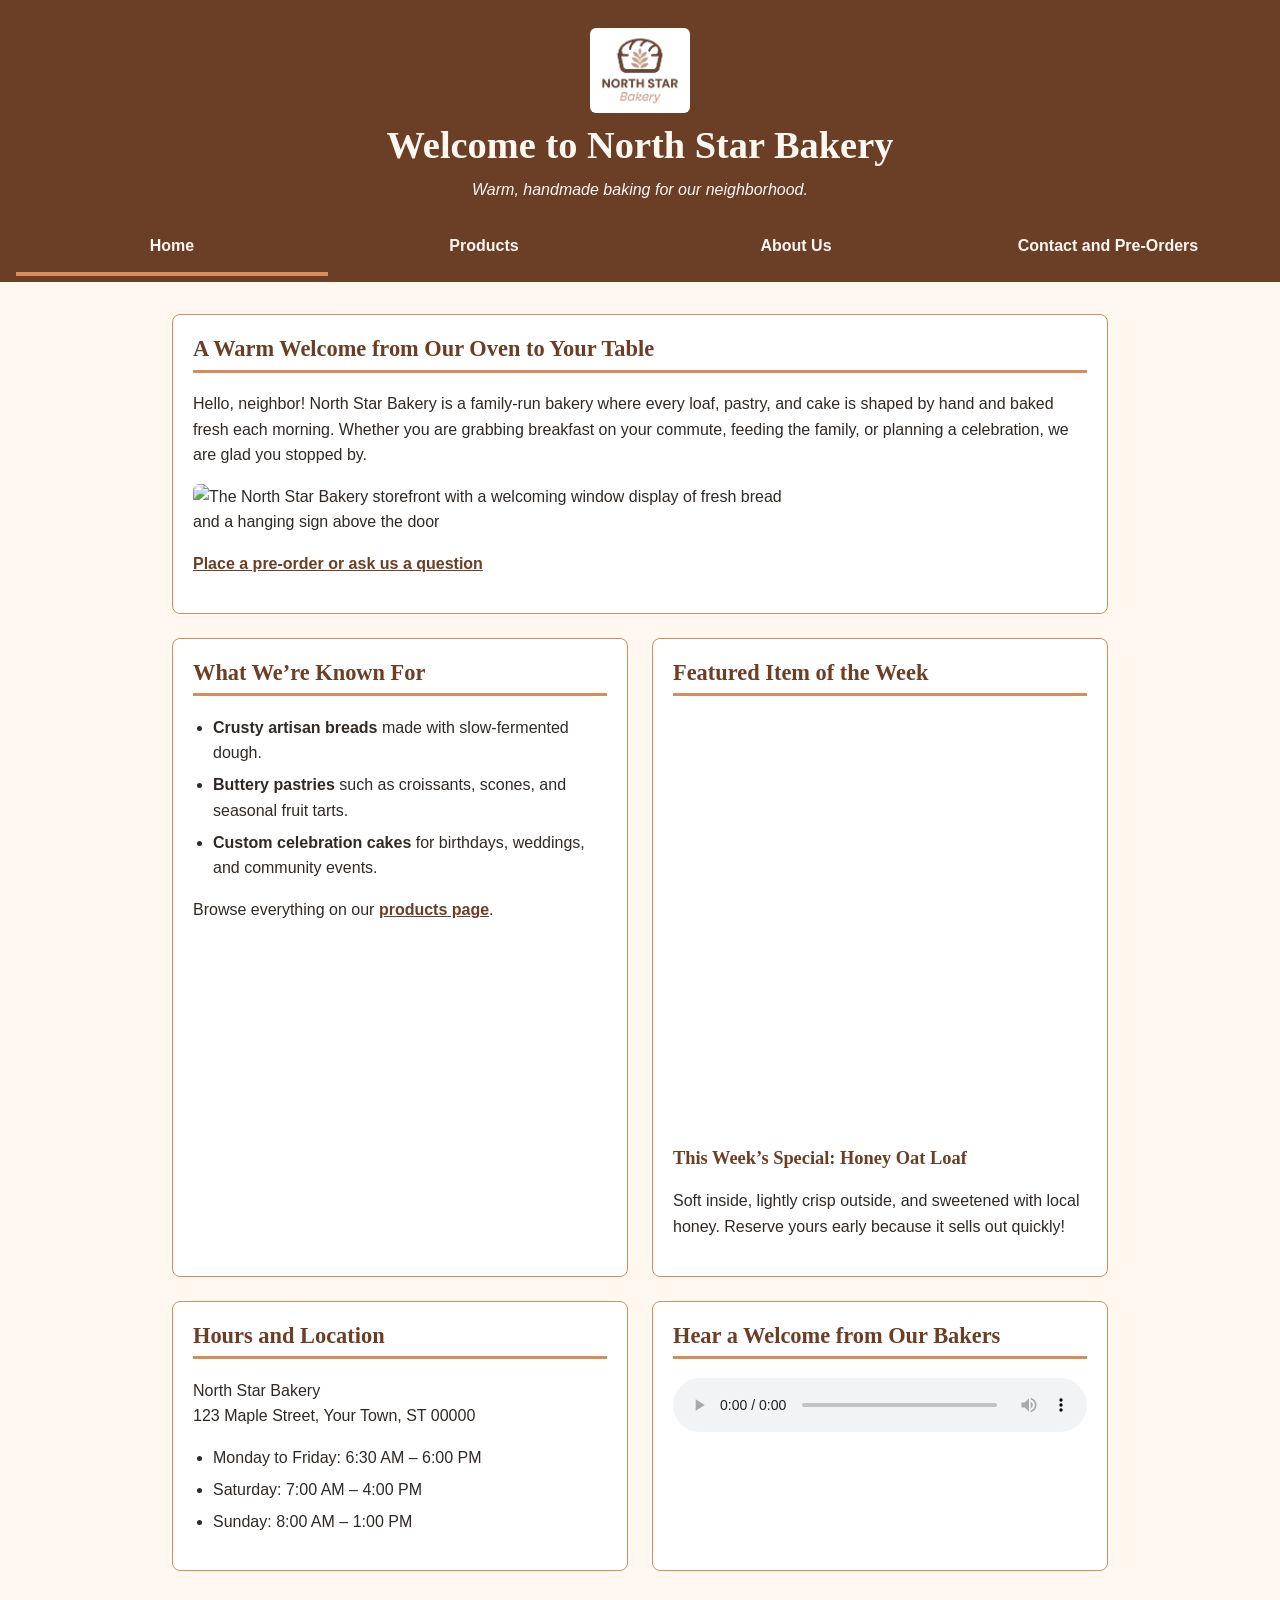
==== index.html @ 62cfa84a "Add files via upload" ====
<!DOCTYPE html>
<html lang="en">
<head>
  <meta charset="UTF-8">
  <meta name="viewport" content="width=device-width, initial-scale=1.0">
  <meta name="description" content="North Star Bakery is a neighborhood bakery offering handmade breads, pastries, and cakes. Pre-order today.">
  <title>North Star Bakery | Home</title>
  <link rel="stylesheet" href="styles.css">
</head>
<body>
  <header>
    <img src="bakery-logo.png" alt="North Star Bakery logo" width="120">
    <h1>Welcome to North Star Bakery</h1>
    <p>Warm, handmade baking for our neighborhood.</p>
    <nav aria-label="Main navigation">
      <ul>
        <li><a href="index.html" aria-current="page">Home</a></li>
        <li><a href="products.html">Products</a></li>
        <li><a href="about.html">About Us</a></li>
        <li><a href="contact.html">Contact and Pre-Orders</a></li>
      </ul>
    </nav>
  </header>

  <main>
    <section>
      <h2>A Warm Welcome from Our Oven to Your Table</h2>
      <p>Hello, neighbor! North Star Bakery is a family-run bakery where every loaf, pastry, and cake is shaped by hand and baked fresh each morning. Whether you are grabbing breakfast on your commute, feeding the family, or planning a celebration, we are glad you stopped by.</p>
      <img src="bakery-storefront.jpg" alt="The North Star Bakery storefront with a welcoming window display of fresh bread and a hanging sign above the door" width="600">
      <p><a href="contact.html">Place a pre-order or ask us a question</a></p>
    </section>

    <section>
      <h2>What We&rsquo;re Known For</h2>
      <ul>
        <li><strong>Crusty artisan breads</strong> made with slow-fermented dough.</li>
        <li><strong>Buttery pastries</strong> such as croissants, scones, and seasonal fruit tarts.</li>
        <li><strong>Custom celebration cakes</strong> for birthdays, weddings, and community events.</li>
      </ul>
      <p>Browse everything on our <a href="products.html">products page</a>.</p>
    </section>

    <section>
      <h2>Featured Item of the Week</h2>
      <picture>
        <source media="(min-width: 800px)" srcset="bakery-feature-large.jpg">
        <source media="(max-width: 799px)" srcset="bakery-feature-small.jpg">
        <img src="bakery-feature-small.jpg" alt="A freshly baked featured item of the week displayed on a wooden board at North Star Bakery" width="600">
      </picture>
      <h3>This Week&rsquo;s Special: Honey Oat Loaf</h3>
      <p>Soft inside, lightly crisp outside, and sweetened with local honey. Reserve yours early because it sells out quickly!</p>
    </section>

    <section>
      <h2>Hours and Location</h2>
      <address>
        North Star Bakery<br>
        123 Maple Street, Your Town, ST 00000
      </address>
      <ul>
        <li>Monday to Friday: 6:30 AM &ndash; 6:00 PM</li>
        <li>Saturday: 7:00 AM &ndash; 4:00 PM</li>
        <li>Sunday: 8:00 AM &ndash; 1:00 PM</li>
      </ul>
    </section>

    <section>
      <h2>Hear a Welcome from Our Bakers</h2>
      <audio controls>
        <source src="bakery-welcome.mp3" type="audio/mpeg">
        <p>Your browser does not support the audio element. This is a short welcome message from the North Star Bakery team, inviting you to stop by, try our fresh bread, and place a pre-order. <a href="bakery-welcome.mp3">Download the audio file</a>.</p>
      </audio>
    </section>
  </main>

  <footer>
    <p>&copy; 2026 North Star Bakery. Baked fresh daily for our neighbors.</p>
    <p>Questions? Visit our <a href="contact.html">contact page</a> or email <a href="mailto:hello@northstarbakery.example">hello@northstarbakery.example</a>.</p>
  </footer>
</body>
</html>
---- styles.css ----
/* North Star Bakery - Touchstone 3 stylesheet
   Colors (4 total):
   cream    #FFF8F0  page background
   brown    #6B3E26  header, headings, buttons
   peach    #D88C5A  accents, borders, hover
   charcoal #2F2A26  body text, footer
   Fonts (2 total): Georgia (headings), Arial (body)
   Approach: mobile-first. Base styles are for small screens,
   the media query at the bottom enlarges the layout. */

:root {
  --cream: #FFF8F0;
  --brown: #6B3E26;
  --peach: #D88C5A;
  --charcoal: #2F2A26;
}

* {
  box-sizing: border-box;
}

body {
  margin: 0;
  font-family: Arial, Helvetica, sans-serif;
  font-size: 1rem;
  line-height: 1.6;
  color: var(--charcoal);
  background-color: var(--cream);
}

/* ---------- Headings ---------- */
h1, h2, h3 {
  font-family: Georgia, "Times New Roman", serif;
  line-height: 1.25;
}

h1 {
  margin: 0.5rem 0;
  font-size: 1.75rem;
}

h2 {
  margin-top: 0;
  padding-bottom: 0.4rem;
  font-size: 1.4rem;
  color: var(--brown);
  border-bottom: 3px solid var(--peach);
}

h3 {
  font-size: 1.15rem;
  color: var(--brown);
}

/* ---------- Header and navigation ---------- */
header {
  padding: 1.25rem 1rem 0;
  text-align: center;
  color: var(--cream);
  background-color: var(--brown);
}

header img {
  max-width: 100px;
  height: auto;
  margin: 0 auto;
}

header p {
  margin: 0 0 1rem;
  font-style: italic;
}

nav ul {
  display: flex;
  flex-direction: column;
  margin: 0;
  padding: 0;
  list-style: none;
}

nav li {
  flex: 1;
}

nav a {
  display: block;
  padding: 0.85rem 1rem;
  font-weight: bold;
  text-align: center;
  text-decoration: none;
  color: var(--cream);
  border-top: 1px solid var(--peach);
}

nav a:hover,
nav a:focus {
  color: var(--charcoal);
  background-color: var(--peach);
}

nav a[aria-current="page"] {
  border-bottom: 4px solid var(--peach);
}

/* ---------- Main content ---------- */
main {
  display: flex;
  flex-direction: column;
  gap: 1.5rem;
  max-width: 1000px;
  margin: 0 auto;
  padding: 1.5rem 1rem;
}

main > section {
  padding: 1.25rem;
  background-color: #ffffff;
  border: 1px solid var(--peach);
  border-radius: 8px;
}

ul {
  padding-left: 1.25rem;
}

li {
  margin-bottom: 0.4rem;
}

main a {
  color: var(--brown);
  font-weight: bold;
}

main a:hover,
main a:focus {
  color: var(--charcoal);
  background-color: var(--peach);
}

address {
  margin-bottom: 1rem;
  font-style: normal;
}

/* ---------- Media ---------- */
img,
video {
  display: block;
  max-width: 100%;
  height: auto;
  border-radius: 6px;
}

audio {
  display: block;
  width: 100%;
}

figure {
  margin: 1.5rem 0 0;
  padding: 1rem;
  background-color: var(--cream);
  border-left: 5px solid var(--peach);
}

figcaption {
  margin-top: 0.75rem;
  font-style: italic;
  color: var(--brown);
}

/* ---------- Form ---------- */
form {
  max-width: 600px;
}

fieldset {
  margin: 0 0 1.25rem;
  padding: 1rem;
  border: 2px solid var(--peach);
  border-radius: 6px;
}

legend {
  padding: 0 0.5rem;
  font-family: Georgia, "Times New Roman", serif;
  font-size: 1.1rem;
  font-weight: bold;
  color: var(--brown);
}

label {
  font-weight: bold;
}

input,
select,
textarea {
  width: 100%;
  margin-top: 0.3rem;
  padding: 0.6rem;
  font-family: inherit;
  font-size: 1rem;
  color: var(--charcoal);
  background-color: #ffffff;
  border: 2px solid var(--brown);
  border-radius: 4px;
}

input:focus,
select:focus,
textarea:focus,
button:focus {
  outline: 3px solid var(--peach);
  outline-offset: 2px;
}

button {
  padding: 0.7rem 1.5rem;
  margin-right: 0.5rem;
  font-family: inherit;
  font-size: 1rem;
  font-weight: bold;
  color: var(--cream);
  background-color: var(--brown);
  border: 2px solid var(--brown);
  border-radius: 4px;
  cursor: pointer;
}

button:hover {
  color: var(--charcoal);
  background-color: var(--peach);
  border-color: var(--peach);
}

/* ---------- Footer ---------- */
footer {
  padding: 1.5rem 1rem;
  text-align: center;
  color: var(--cream);
  background-color: var(--charcoal);
}

footer p {
  margin: 0.4rem 0;
}

footer a {
  color: var(--peach);
}

/* ---------- Larger screens (tablet and desktop) ---------- */
@media (min-width: 768px) {
  h1 {
    font-size: 2.4rem;
  }

  header {
    padding-top: 1.75rem;
  }

  nav ul {
    flex-direction: row;
    justify-content: center;
  }

  nav a {
    border-top: none;
  }

  main {
    flex-direction: row;
    flex-wrap: wrap;
    padding: 2rem;
  }

  /* two columns: each section takes half the row */
  main > section {
    flex: 1 1 calc(50% - 0.75rem);
  }

  /* first section (intro / form) spans the full width */
  main > section:first-child {
    flex-basis: 100%;
  }

  footer {
    padding: 2rem;
  }
}
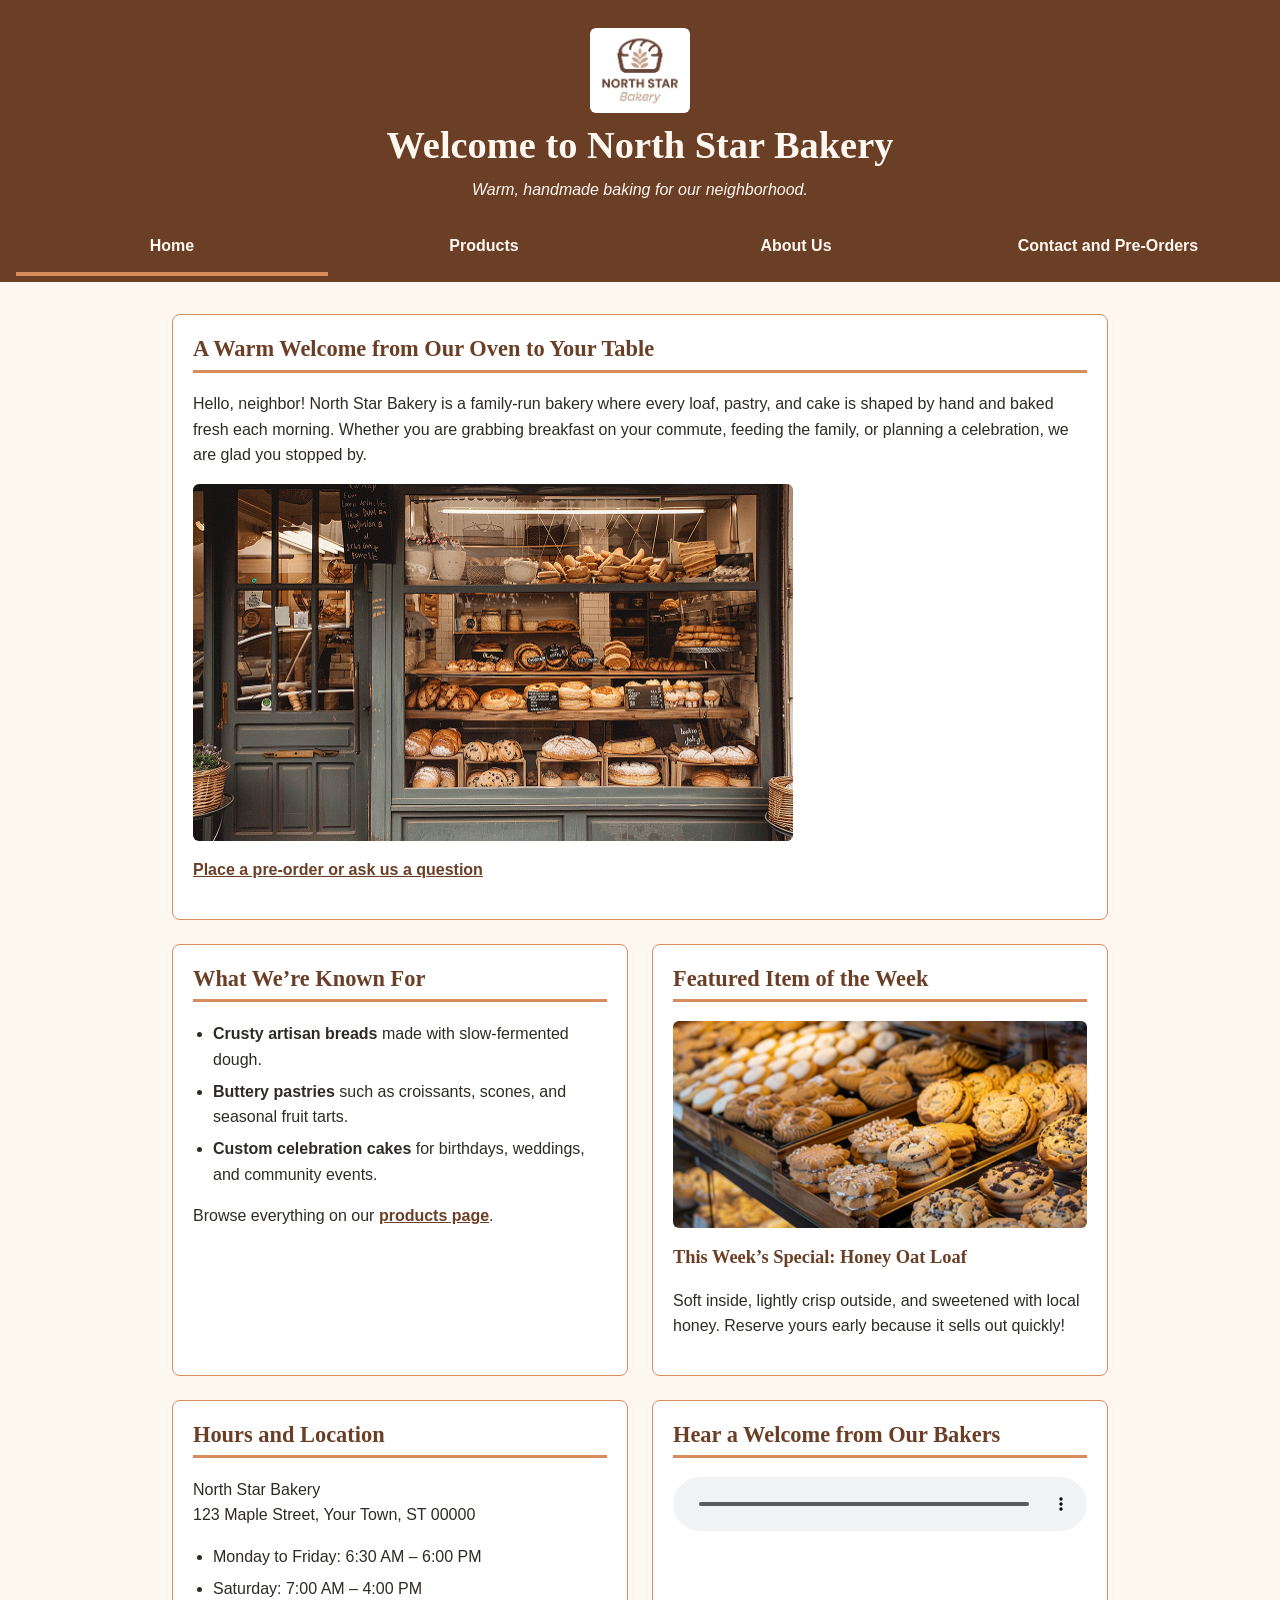
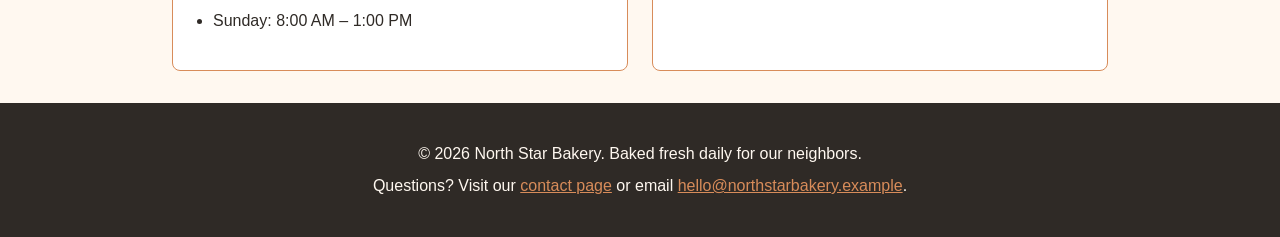
==== commit 5238e7cc: "fixed image format" ====
--- a/index.html
+++ b/index.html
@@ -26,7 +26,7 @@
     <section>
       <h2>A Warm Welcome from Our Oven to Your Table</h2>
       <p>Hello, neighbor! North Star Bakery is a family-run bakery where every loaf, pastry, and cake is shaped by hand and baked fresh each morning. Whether you are grabbing breakfast on your commute, feeding the family, or planning a celebration, we are glad you stopped by.</p>
-      <img src="bakery-storefront.jpg" alt="The North Star Bakery storefront with a welcoming window display of fresh bread and a hanging sign above the door" width="600">
+      <img src="bakery-storefront.png" alt="The North Star Bakery storefront with a welcoming window display of fresh bread and a hanging sign above the door" width="600">
       <p><a href="contact.html">Place a pre-order or ask us a question</a></p>
     </section>
 
@@ -43,9 +43,9 @@
     <section>
       <h2>Featured Item of the Week</h2>
       <picture>
-        <source media="(min-width: 800px)" srcset="bakery-feature-large.jpg">
-        <source media="(max-width: 799px)" srcset="bakery-feature-small.jpg">
-        <img src="bakery-feature-small.jpg" alt="A freshly baked featured item of the week displayed on a wooden board at North Star Bakery" width="600">
+        <source media="(min-width: 800px)" srcset="bakery-feature-large.png">
+        <source media="(max-width: 799px)" srcset="bakery-feature-small.png">
+        <img src="bakery-feature-small.png" alt="A freshly baked featured item of the week displayed on a wooden board at North Star Bakery" width="600">
       </picture>
       <h3>This Week&rsquo;s Special: Honey Oat Loaf</h3>
       <p>Soft inside, lightly crisp outside, and sweetened with local honey. Reserve yours early because it sells out quickly!</p>
--- a/styles.css
+++ b/styles.css
@@ -291,3 +291,97 @@
     padding: 2rem;
   }
 }
+
+/* ================= Touchstone 4: interactive features ================= */
+[hidden] {
+  display: none !important;
+}
+
+/* products: add/remove buttons inside each product line */
+li[data-id],
+#preorder-items li {
+  display: flex;
+  flex-wrap: wrap;
+  align-items: center;
+  justify-content: space-between;
+  gap: 0.5rem;
+}
+
+.add-btn {
+  margin-right: 0;
+  padding: 0.4rem 0.9rem;
+  font-size: 0.9rem;
+}
+
+.add-btn[aria-pressed="true"] {
+  color: var(--charcoal);
+  background-color: var(--peach);
+  border-color: var(--brown);
+}
+
+#preorder-items {
+  padding-left: 0;
+  list-style: none;
+}
+
+#preorder-items li {
+  padding: 0.5rem 0.75rem;
+  background-color: var(--cream);
+  border-left: 5px solid var(--peach);
+}
+
+#category-filter {
+  max-width: 300px;
+}
+
+/* form: error messages, helper text and status banner */
+.error-message {
+  display: block;
+  margin-top: 0.35rem;
+  font-weight: bold;
+  color: var(--brown);
+}
+
+.error-message:not(:empty) {
+  padding: 0.4rem 0.6rem;
+  background-color: var(--cream);
+  border-left: 5px solid var(--peach);
+}
+
+.error-message:not(:empty)::before {
+  content: "\26A0\FE0E  ";
+}
+
+input[aria-invalid="true"],
+select[aria-invalid="true"],
+textarea[aria-invalid="true"] {
+  border-width: 4px;
+  border-style: dashed;
+}
+
+.helper-text {
+  display: block;
+  margin-top: 0.35rem;
+  font-style: italic;
+  color: var(--brown);
+}
+
+.form-status {
+  margin-top: 1rem;
+  padding: 1rem;
+  font-weight: bold;
+  color: var(--charcoal);
+  background-color: var(--cream);
+  border: 3px solid var(--brown);
+  border-radius: 6px;
+}
+
+@media (min-width: 768px) {
+  main > section#planner {
+    flex-basis: 100%;
+  }
+}
+
+.product-info {
+  flex: 1 1 14rem;
+}
